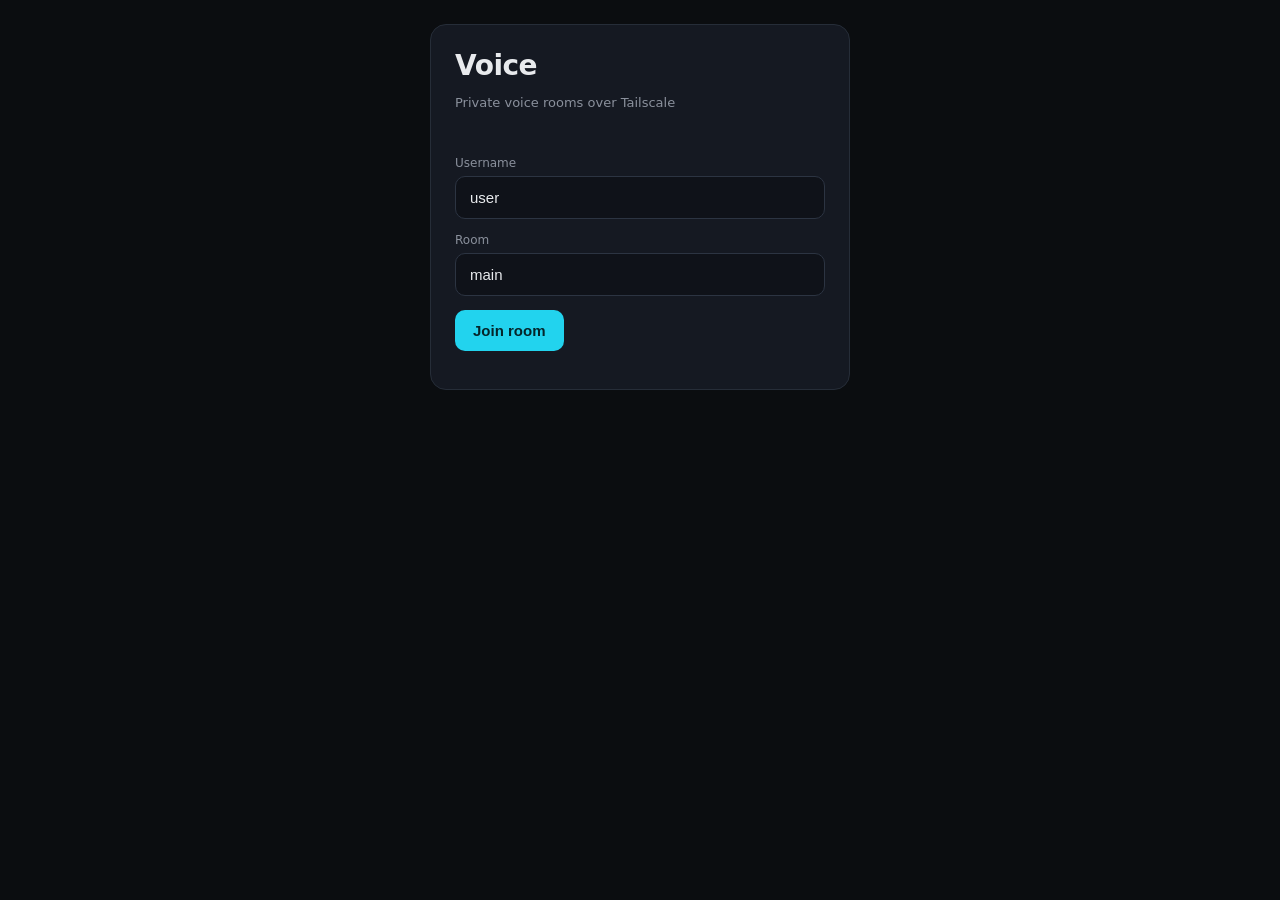
==== static/index.html @ 8b8b2787 "super minimal: single-file signaling server, one html, port 9123 only" ====
<!DOCTYPE html>
<html lang="en">
<head>
<meta charset="utf-8">
<meta name="viewport" content="width=device-width, initial-scale=1">
<title>Voice</title>
<style>
  * { box-sizing: border-box; }
  body { margin: 0; font-family: system-ui, -apple-system, sans-serif;
         background: #0b0d10; color: #e8eaed; height: 100vh; display: flex; flex-direction: column; }
  .view { display: none; padding: 24px; }
  .view.active { display: flex; flex-direction: column; height: 100%; overflow: hidden; }
  h1 { margin: 0 0 8px; font-size: 28px; letter-spacing: -0.5px; }
  .sub { color: #8a909c; font-size: 13px; margin-bottom: 24px; }
  .card { background: #151922; border: 1px solid #262d38; border-radius: 16px;
          padding: 24px; width: 100%; max-width: 420px; margin: 0 auto; }
  label { font-size: 12px; color: #8a909c; display: block; margin-bottom: 6px; }
  input[type=text], input[type=password] { width: 100%; background: #0f1219; border: 1px solid #2c3442;
      border-radius: 10px; padding: 12px 14px; color: #e8eaed; font-size: 15px; margin-bottom: 14px; outline: none; }
  input[type=text]:focus, input[type=password]:focus { border-color: #38bdf8; }
  button { border: none; border-radius: 10px; padding: 12px 18px; font-size: 15px; font-weight: 600;
           cursor: pointer; transition: filter 0.1s; }
  button:active { filter: brightness(0.9); }
  .btn-primary { background: #22d3ee; color: #05252a; }
  .btn-ghost { background: transparent; border: 1px solid #2c3442; color: #e8eaed; }
  .btn-danger { background: #ef4444; color: #fff; }
  .row { display: flex; gap: 10px; margin-bottom: 14px; }
  .row > * { flex: 1; }
  .error { color: #f87171; font-size: 12px; min-height: 16px; margin-top: -8px; margin-bottom: 14px; }

  /* room view */
  header { display: flex; align-items: center; justify-content: space-between; padding: 10px 0; }
  .room-title h2 { margin: 0; font-size: 18px; }
  .room-title .meta { font-size: 12px; color: #8a909c; }
  .badge { font-size: 11px; padding: 2px 8px; border-radius: 10px; background: #1f2937; color: #8a909c; }
  .badge.live { background: #14532d; color: #4ade80; }
  .badge.connecting { background: #7c3aed; color: #a78bfa; }

  #participants { flex: 1; overflow-y: auto; display: flex; flex-direction: column; gap: 10px; padding: 12px 0; }
  .participant { background: #151922; border: 1px solid #262d38; border-radius: 12px;
                 padding: 10px 14px; display: flex; align-items: center; gap: 12px; }
  .avatar { width: 34px; height: 34px; border-radius: 50%; background: #22d3ee; color: #05252a;
            display: flex; align-items: center; justify-content: center; font-weight: 700; font-size: 15px; flex-shrink: 0; }
  .p-info { flex: 1; min-width: 0; }
  .p-name { font-weight: 600; font-size: 15px; white-space: nowrap; overflow: hidden; text-overflow: ellipsis; }
  .p-state { font-size: 12px; color: #8a909c; }
  .p-state.live { color: #4ade80; }
  .p-muted { color: #fbbf24; }
  .controls { display: flex; gap: 12px; padding-top: 12px; border-top: 1px solid #262d38; }
  .control { flex: 1; padding: 14px; border-radius: 14px; font-size: 14px; font-weight: 600; }
  .mute-on { background: #7f1d1d; color: #fff; }
  .mute-off { background: #1f2937; color: #e8eaed; border: 1px solid #2c3442; }
  .volume-wrap { display: flex; align-items: center; gap: 8px; margin-left: auto; }
  .volume-wrap input[type=range] { width: 80px; accent-color: #22d3ee; }

  .hidden { display: none !important; }
</style>
</head>
<body>

<div id="view-login" class="view active">
  <div class="card">
    <h1>Voice</h1>
    <p class="sub">Private voice rooms over Tailscale</p>
    <div id="login-error" class="error"></div>
    <label>Username</label>
    <input id="username" type="text" placeholder="you" maxlength="24" value="user">
    <label>Room</label>
    <input id="room" type="text" placeholder="main" maxlength="32" value="main">
    <button id="btn-join" class="btn-primary row">Join room</button>
  </div>
</div>

<div id="view-room" class="view">
  <header>
    <button id="btn-leave" class="btn-ghost">← Leave</button>
    <div class="room-title">
      <h2 id="room-name">Room</h2>
      <div class="meta"><span id="room-count">0/0</span> · <span id="conn-badge" class="badge connecting">connecting</span></div>
    </div>
    <div id="remote-audio" style="display:none"></div>
  </header>

  <div id="participants"></div>

  <div class="controls">
    <button id="btn-mute" class="control mute-off" aria-pressed="false">🎙️ Mute</button>
    <div class="volume-wrap">
      <span style="font-size:12px;color:#8a909c">you</span>
    </div>
  </div>
</div>

<script>
const $ = s => document.querySelector(s);
const WS_URL = `wss://${location.hostname}:${location.port}/ws`;

let ws, me, room, localStream, pcs = new Map(), volumes = new Map(), analyser = null, speakingTimer = null;

// ----- auth / join -----
$("#btn-join").onclick = async () => {
  const name = $("#username").value.trim() || "user";
  room = $("#room").value.trim() || "main";
  try {
    localStream = await navigator.mediaDevices.getUserMedia({ audio: true });
    setupAnalyser(localStream);
  } catch (e) {
    $("#login-error").textContent = "Microphone access required.";
    return;
  }
  openSocket(name);
};

function openSocket(name) {
  ws = new WebSocket(WS_URL);
  ws.binaryType = "arraybuffer";
  ws.onopen = () => ws.send(JSON.stringify({ type: "join", room, name }));
  ws.onmessage = onSignal;
  ws.onclose = () => {
    setConn("connecting");
    setTimeout(openSocket, 3000); // auto-rejoin
  };
}

function onSignal(ev) {
  const m = JSON.parse(ev.data);
  switch (m.type) {
    case "joined":
      me = m.id;
      $("#room-name").textContent = m.room;
      $("#view-login").classList.add("hidden");
      $("#view-room").classList.add("active");
      m.peers.forEach(p => addPeer(p.id, p.name, false));
      setConn("live");
      m.peers.forEach(p => offerTo(p.id));
      break;
    case "peer-joined":
      addPeer(m.id, m.name, true);
      break;
    case "peer-left":
      removePeer(m.id);
      break;
    case "offer":
      answerFrom(m.from, m.sdp);
      break;
    case "answer":
      handleAnswer(m.from, m.sdp);
      break;
    case "candidate":
      addCandidate(m.from, m.candidate);
      break;
    case "mute-state":
      setRemoteMute(m.id, m.muted);
      break;
  }
}

// ----- WebRTC -----
function pcFor(id, initiator) {
  const pc = new RTCPeerConnection({ iceServers: [] });
  localStream.getTracks().forEach(t => pc.addTrack(t, localStream));
  pc.ontrack = e => {
    const el = document.getElementById("audio-" + id);
    if (!el) {
      const a = document.createElement("audio");
      a.id = "audio-" + id;
      a.autoplay = true;
      document.getElementById("remote-audio").appendChild(a);
    }
    document.getElementById("audio-" + id).srcObject = e.streams[0];
  };
  pc.onconnectionstatechange = () => {
    const st = document.querySelector(`.participant[data-peer="${id}"] .p-state`);
    if (!st) return;
    st.textContent = pc.connectionState === "connected" ? "live" : (pc.connectionState === "failed" ? "retrying" : "connecting");
    st.className = "p-state" + (pc.connectionState === "connected" ? " live" : pc.connectionState === "failed" ? " failed" : "");
  };
  pc.onicecandidate = e => {
    if (e.candidate) ws.send(JSON.stringify({ type: "candidate", to: id, candidate: e.candidate }));
  };
  pcs.set(id, pc);
  return pc;
}

async function offerTo(id) {
  const pc = pcFor(id, true);
  const offer = await pc.createOffer();
  await pc.setLocalDescription(offer);
  ws.send(JSON.stringify({ type: "offer", to: id, sdp: offer }));
}

async function answerFrom(id, sdp) {
  const pc = pcFor(id, false);
  await pc.setRemoteDescription(sdp);
  const answer = await pc.createAnswer();
  await pc.setLocalDescription(answer);
  ws.send(JSON.stringify({ type: "answer", to: id, sdp: answer }));
}

async function handleAnswer(id, sdp) {
  const pc = pcs.get(id);
  if (pc) await pc.setRemoteDescription(sdp);
}

async function addCandidate(id, cand) {
  const pc = pcs.get(id);
  if (pc) await pc.addIceCandidate(cand);
}

// ----- UI -----
function addPeer(id, name, announce) {
  if (document.querySelector(`.participant[data-peer="${id}"]`)) return;
  const div = document.createElement("div");
  div.className = "participant";
  div.dataset.peer = id;
  div.innerHTML = `
    <div class="avatar">${initial(name)}</div>
    <div class="p-info">
      <div class="p-name">${escapeHtml(name)}${id === me ? " (you)" : ""}</div>
      <div class="p-state">${id === me ? "you" : "connecting"}</div>
    </div>
    <div class="volume-wrap"><input type="range" min="0" max="100" value="100"></div>
  `;
  const slider = div.querySelector("input");
  slider.oninput = () => {
    const el = document.getElementById("audio-" + id);
    if (el) el.volume = slider.value / 100;
    volumes.set(id, slider.value / 100);
  };
  volumes.set(id, 1);
  document.getElementById("participants").appendChild(div);
  $("#room-count").textContent = (document.querySelectorAll(".participant").length) + "/6";
  if (announce) {
    const st = div.querySelector(".p-state");
    st.textContent = "joined";
    setTimeout(() => st.textContent = "connecting", 800);
  }
}

function removePeer(id) {
  const el = document.querySelector(`.participant[data-peer="${id}"]`);
  if (el) el.remove();
  const pc = pcs.get(id);
  if (pc) { try { pc.close(); } catch {} pcs.delete(id); }
  const a = document.getElementById("audio-" + id);
  if (a) a.remove();
  $("#room-count").textContent = (document.querySelectorAll(".participant").length) + "/6";
}

function setRemoteMute(id, muted) {
  const row = document.querySelector(`.participant[data-peer="${id}"]`);
  if (!row) return;
  const st = row.querySelector(".p-state");
  st.textContent = muted ? "muted" : "live";
  st.className = "p-state" + (muted ? " p-muted" : " live");
}

function setConn(s) {
  const b = $("#conn-badge");
  b.textContent = s === "live" ? "live" : (s === "failed" ? "retrying" : "connecting");
  b.className = "badge " + (s === "live" ? "live" : "connecting");
}

// ----- local mic -----
let muted = false;
$("#btn-mute").onclick = () => {
  muted = !muted;
  localStream.getAudioTracks().forEach(t => t.enabled = !muted);
  $("#btn-mute").className = "control " + (muted ? "mute-on" : "mute-off");
  $("#btn-mute").setAttribute("aria-pressed", muted);
  ws.send(JSON.stringify({ type: "mute", muted }));
};

// speaking indicator (local only)
function setupAnalyser(stream) {
  const ac = new (window.AudioContext || window.webkitAudioContext)();
  if (ac.state === "suspended") ac.resume();
  const src = ac.createMediaStreamSource(stream);
  analyser = ac.createAnalyser();
  analyser.fftSize = 256;
  src.connect(analyser);
  const data = new Uint8Array(analyser.frequencyBinCount);
  speakingTimer = setInterval(() => {
    analyser.getByteFrequencyData(data);
    let sum = 0; for (let v of data) sum += v;
    const loud = sum / data.length > 40;
    const row = document.querySelector('.participant[data-peer="' + me + '"]');
    if (row) {
      const st = row.querySelector(".p-state");
      if (!muted && loud) st.textContent = "speaking";
      else if (!muted) st.textContent = "live";
    }
  }, 200);
}

function initial(n) { return n ? n[0].toUpperCase() : "?"; }
function escapeHtml(t) { return t.replace(/[&<>"']/g, c => ({ "&": "&amp;", "<": "&lt;", ">": "&gt;", '"': "&quot;", "'": "&#39;" })[c]); }

// ----- leave -----
$("#btn-leave").onclick = () => {
  try { ws.send(JSON.stringify({ type: "leave" })); } catch {}
  try { ws.close(); } catch {}
  pcs.forEach(pc => { try { pc.close(); } catch {} });
  pcs.clear();
  localStream.getTracks().forEach(t => t.stop());
  if (speakingTimer) clearInterval(speakingTimer);
  $("#view-room").classList.remove("active");
  $("#view-login").classList.remove("hidden");
};
</script>
</body>
</html>
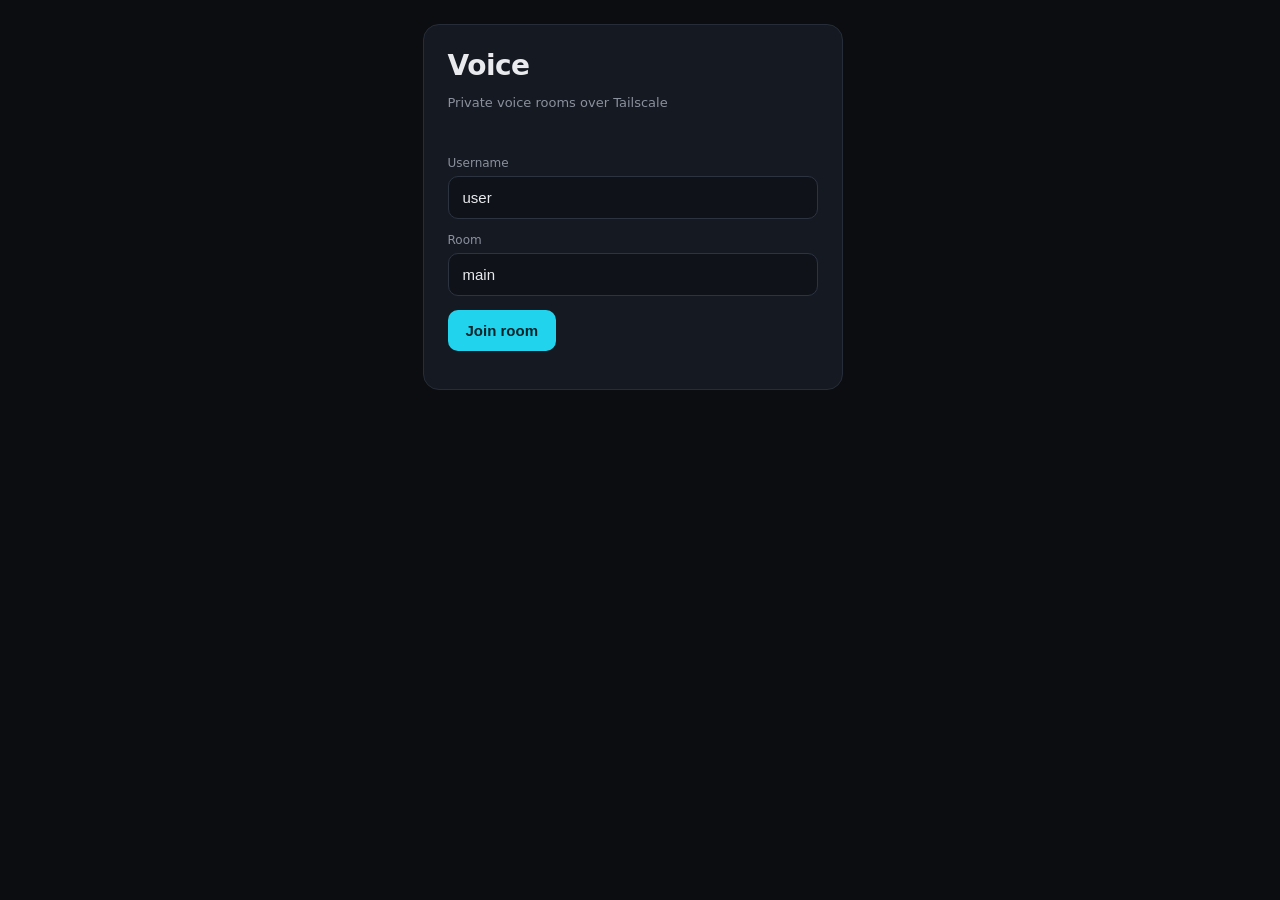
==== commit ae140ace: "Secure native Android app, responsive login, APK download endpoint" ====
--- a/static/index.html
+++ b/static/index.html
@@ -9,7 +9,8 @@
   body { margin: 0; font-family: system-ui, -apple-system, sans-serif;
          background: #0b0d10; color: #e8eaed; height: 100vh; display: flex; flex-direction: column; }
   .view { display: none; padding: 24px; }
-  .view.active { display: flex; flex-direction: column; height: 100%; overflow: hidden; }
+  .view.active { display: flex; flex-direction: column; height: 100%; overflow-y: auto;
+                 scrollbar-gutter: stable; }
   h1 { margin: 0 0 8px; font-size: 28px; letter-spacing: -0.5px; }
   .sub { color: #8a909c; font-size: 13px; margin-bottom: 24px; }
   .card { background: #151922; border: 1px solid #262d38; border-radius: 16px;
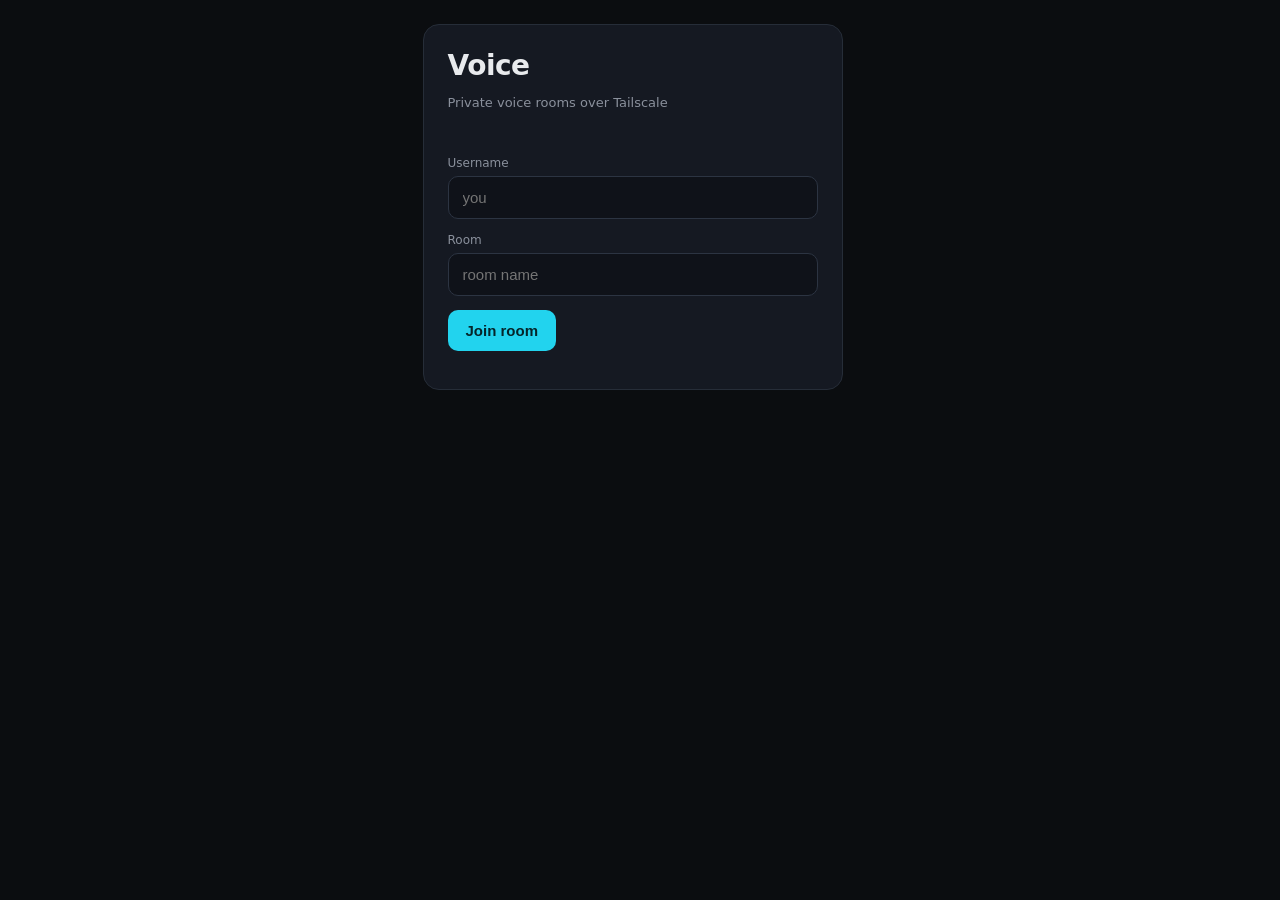
==== commit 3f4b542a: "Login: no in-app install card, empty defaults, quick-join recents (v2.1.0)" ====
--- a/static/index.html
+++ b/static/index.html
@@ -65,9 +65,9 @@
     <p class="sub">Private voice rooms over Tailscale</p>
     <div id="login-error" class="error"></div>
     <label>Username</label>
-    <input id="username" type="text" placeholder="you" maxlength="24" value="user">
+    <input id="username" type="text" placeholder="you" maxlength="24" autocomplete="off">
     <label>Room</label>
-    <input id="room" type="text" placeholder="main" maxlength="32" value="main">
+    <input id="room" type="text" placeholder="room name" maxlength="32" autocomplete="off">
     <button id="btn-join" class="btn-primary row">Join room</button>
   </div>
 </div>
@@ -100,8 +100,10 @@
 
 // ----- auth / join -----
 $("#btn-join").onclick = async () => {
-  const name = $("#username").value.trim() || "user";
-  room = $("#room").value.trim() || "main";
+  const name = $("#username").value.trim();
+  room = $("#room").value.trim();
+  if (!name) { $("#login-error").textContent = "Enter a username first."; $("#username").focus(); return; }
+  if (!room) { $("#login-error").textContent = "Enter a room name."; $("#room").focus(); return; }
   try {
     localStream = await navigator.mediaDevices.getUserMedia({ audio: true });
     setupAnalyser(localStream);
